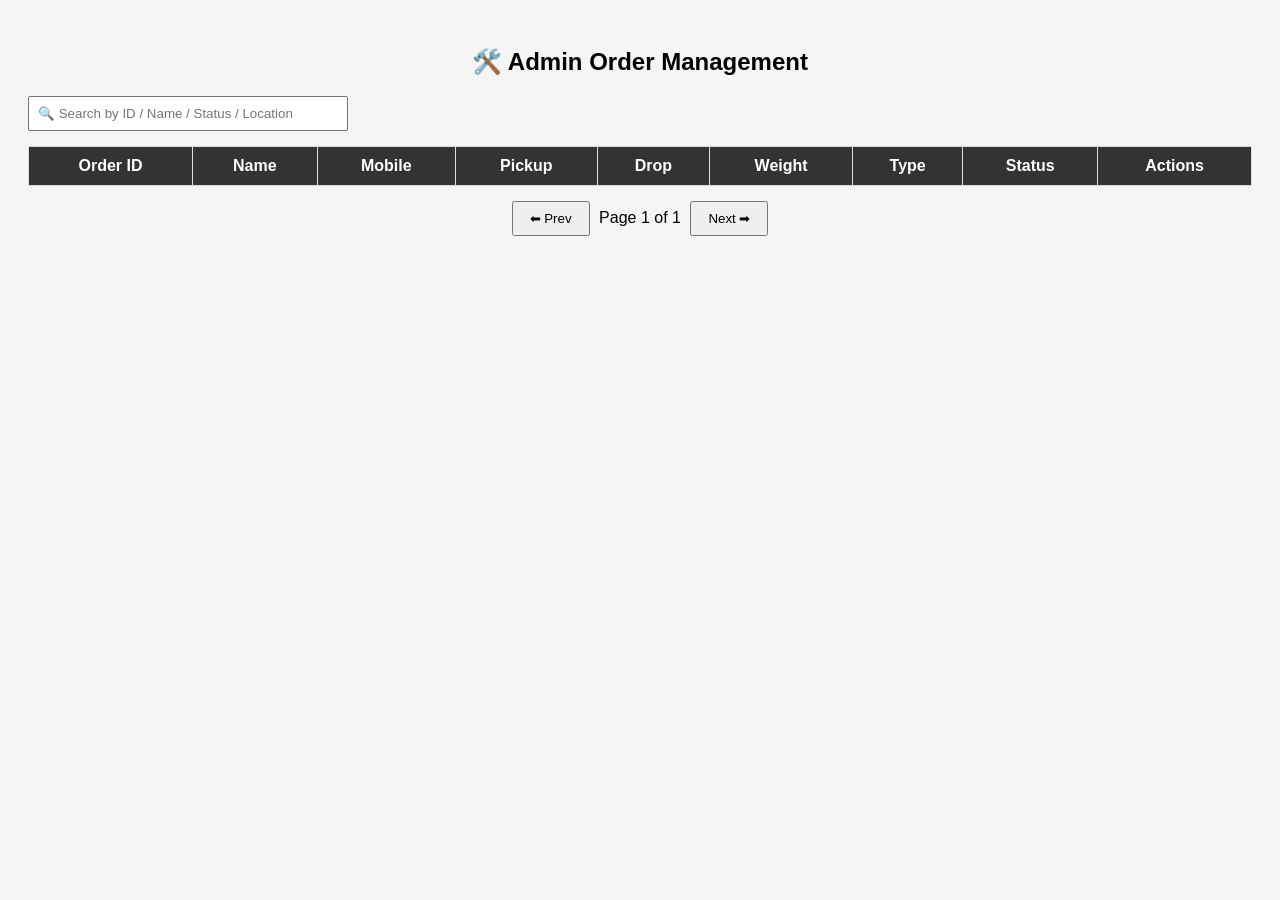
==== pms/admin-orders.html @ 26263eb7 "drag First-commit" ====
<!DOCTYPE html>
<html lang="en">
<head>
  <meta charset="UTF-8">
  <meta name="viewport" content="width=device-width, initial-scale=1.0">
  <title>Admin Order History</title>
  <link rel="stylesheet" href="styles.css">
  <style>
    /* Quick inline styles for pagination buttons */
    .pagination button:disabled {
      opacity: 0.5;
      cursor: not-allowed;
    }
    .pagination button {
      margin: 0 5px;
      padding: 8px 16px;
      cursor: pointer;
    }
  </style>
</head>
<body>

<h2>🛠️ Admin Order Management</h2>

<input type="text" id="search" placeholder="🔍 Search by ID / Name / Status / Location">

<table>
  <thead>
    <tr>
      <th>Order ID</th>
      <th>Name</th>
      <th>Mobile</th>
      <th>Pickup</th>
      <th>Drop</th>
      <th>Weight</th>
      <th>Type</th>
      <th>Status</th>
      <th>Actions</th>
    </tr>
  </thead>
  <tbody id="tableBody">
    <!-- Data loads here -->
  </tbody>
</table>

<!-- Pagination Controls -->
<div class="pagination">
  <button onclick="prevPage()" id="prevBtn">⬅ Prev</button>
  <span id="pageInfo">Page 1 of 1</span>
  <button onclick="nextPage()" id="nextBtn">Next ➡</button>
</div>

<!-- Popup Modal -->
<div id="popup" class="modal" style="display:none;">
  <div class="modal-content">
    <p id="popupMessage"></p>
    <button class="close-btn" onclick="closePopup()">OK</button>
  </div>
</div>

<!-- Data & Script -->
<script src="order_data.js"></script>
<script src="admin_script.js"></script>

</body>
</html>
---- pms/styles.css ----
body {
  font-family: Arial;
  padding: 20px;
  background: #f5f5f5;
}

h2 {
  text-align: center;
}

input {
  width: 300px;
  padding: 8px;
  margin-bottom: 15px;
}

table {
  width: 100%;
  border-collapse: collapse;
  background: white;
}

th, td {
  padding: 10px;
  border: 1px solid #ddd;
  text-align: center;
}

th {
  background: #333;
  color: white;
}

/* STATUS COLORS */
.status {
  padding: 5px 8px;
  border-radius: 5px;
  color: white;
  font-size: 12px;
}

.booked { background: #3498db; }
.inprocess { background: #f39c12; }
.shipped { background: #9b59b6; }
.hub { background: #16a085; }
.out { background: #e67e22; }
.delivered { background: #2ecc71; }
.cancelled { background: #e74c3c; }

/* BUTTONS */
.action-btn {
  padding: 5px 8px;
  margin: 2px;
  border: none;
  border-radius: 4px;
  cursor: pointer;
  color: white;
}

.cancel-btn { background: #e74c3c; }
.change-btn { background: #2980b9; }

/* PAGINATION */
.pagination {
  margin-top: 15px;
  text-align: center;
}

button {
  padding: 8px 12px;
  margin: 5px;
  cursor: pointer;
}

/* MODAL */
.modal {
  display: none;
  position: fixed;
  top: 0;
  left: 0;
  width: 100%;
  height: 100%;
  background: rgba(0,0,0,0.5);
}

.modal-content {
  background: white;
  padding: 20px;
  margin: 15% auto;
  width: 300px;
  text-align: center;
  border-radius: 8px;
}

.close-btn {
  margin-top: 10px;
  padding: 5px 10px;
  cursor: pointer;
}
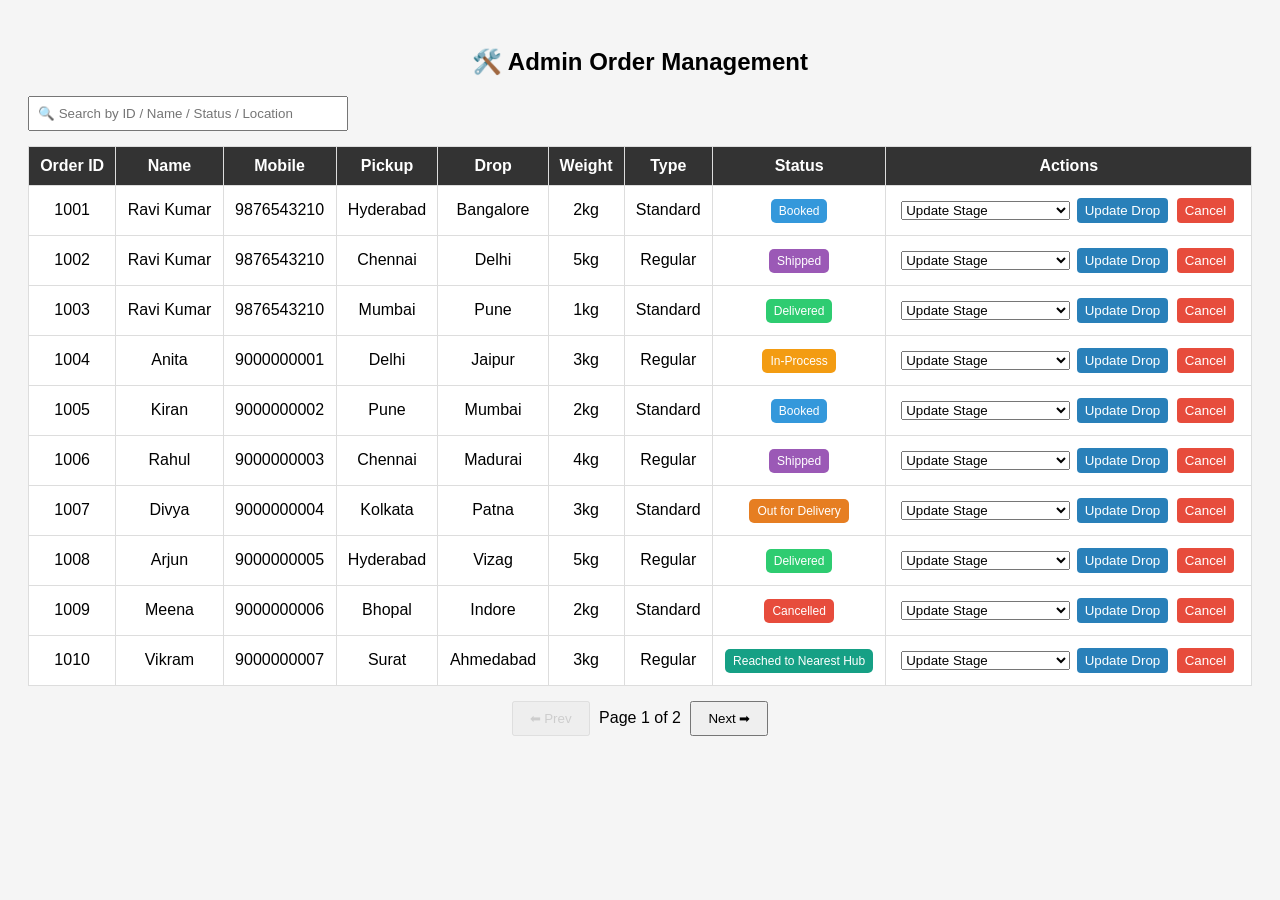
==== commit 4904a1d0: "Fix script reference in admin-orders.html Updated the script source for admin order history." ====
--- a/pms/admin-orders.html
+++ b/pms/admin-orders.html
@@ -60,7 +60,7 @@
 
 <!-- Data & Script -->
 <script src="order_data.js"></script>
-<script src="admin_script.js"></script>
+<script src="admin-oh.js"></script>
 
 </body>
-</html>+</html>
